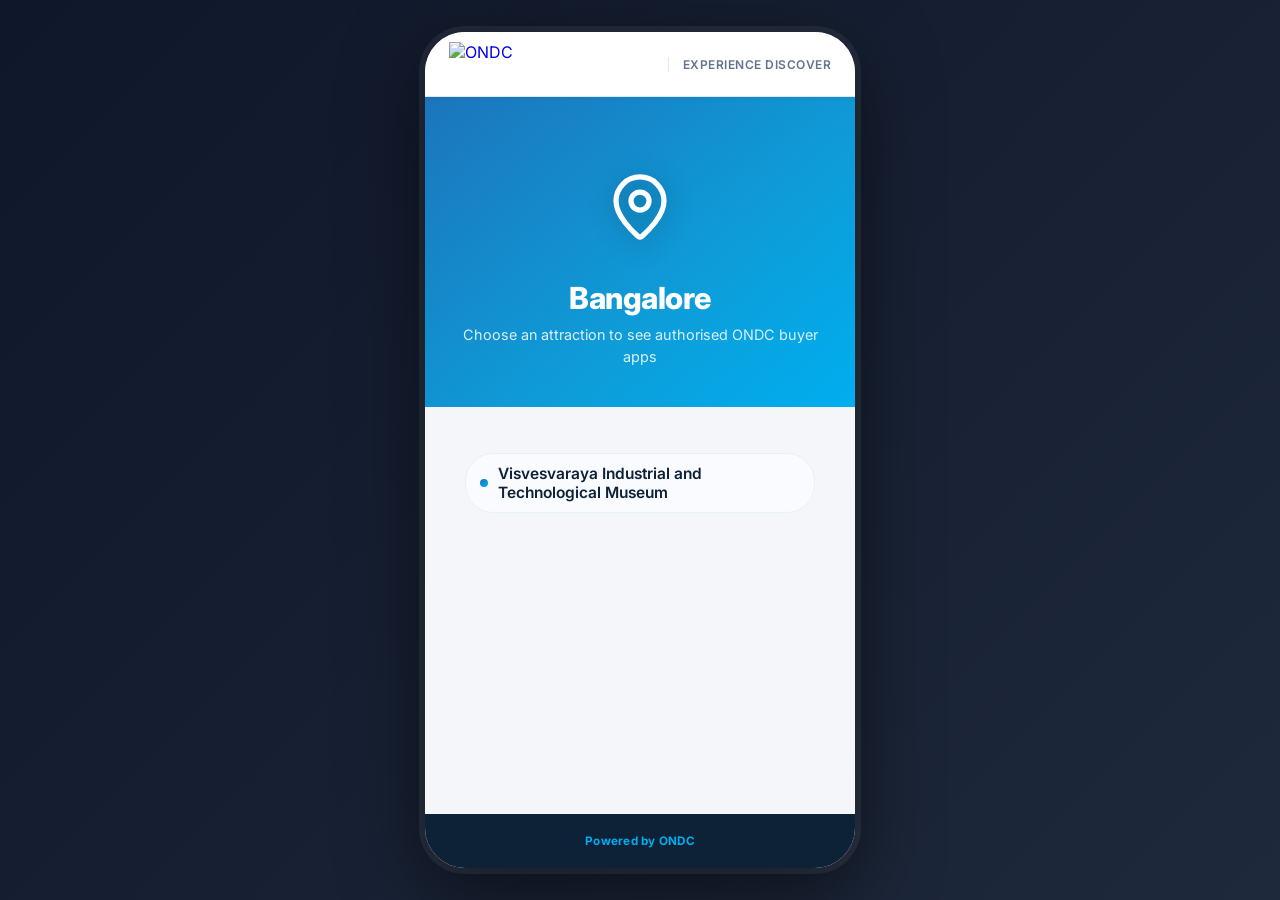
==== bangalore/index.html @ b92ad63c "Add ONDC Experience QR landing pages Static, JSON-driven site: city → experience → buyer-app pages, " ====
<!doctype html>
<html lang="en">
  <head>
    <meta charset="UTF-8" />
    <meta name="viewport" content="width=device-width, initial-scale=1.0" />
    <meta name="theme-color" content="#1c75bc" />
    <meta
      name="description"
      content="Discover ONDC buyer apps for top experiences and attractions in Bangalore."
    />
    <meta property="og:title" content="Experience Discover — Bangalore | ONDC" />
    <meta
      property="og:description"
      content="Discover ONDC buyer apps for top experiences and attractions in Bangalore."
    />
    <meta property="og:type" content="website" />
    <link rel="icon" type="image/svg+xml" href="/public/ondc-logo.svg" />
    <link rel="preconnect" href="https://fonts.googleapis.com" />
    <link rel="preconnect" href="https://fonts.gstatic.com" crossorigin />
    <link
      rel="stylesheet"
      href="https://fonts.googleapis.com/css2?family=Inter:wght@400;500;600;700;800&display=swap"
    />
    <link rel="stylesheet" href="/public/picker.css" />
    <title>Experience Discover — Bangalore | ONDC</title>

    <!-- Google tag (gtag.js) -->
    <script
      async
      src="https://www.googletagmanager.com/gtag/js?id=G-17W29WN58K"
    ></script>
    <script src="/public/app.js" defer></script>
  </head>

  <body data-city="bangalore">
    <div class="app-root">
      <div id="navbar-slot"></div>

      <!-- Hero header -->
      <header class="header">
        <div class="header-hero">
          <div class="header-logo" id="header-logo"></div>
          <div class="header-text">
            <h1 class="header-title" id="page-title">Bangalore Experiences</h1>
            <p class="header-subtitle">
              Choose an attraction to see authorised ONDC buyer apps
            </p>
          </div>
        </div>
      </header>

      <!-- Dynamic content, rendered from data/entities.json by public/app.js -->
      <main class="app-content" id="main-content">
        <div class="status-wrap">
          <p class="status-body">Loading experiences…</p>
        </div>
      </main>

      <div id="footer-slot"></div>
    </div>
  </body>
</html>
---- public/picker.css ----
*,
*::before,
*::after {
  box-sizing: border-box;
  margin: 0;
  padding: 0;
}

body {
  font-family: "Inter", -apple-system, BlinkMacSystemFont, "Segoe UI",
    system-ui, sans-serif;
  background: linear-gradient(135deg, #0f172a 0%, #1e293b 100%);
  color: #1e293b;
  min-height: 100dvh;
  display: flex;
  justify-content: center;
  align-items: flex-start;
  padding: 32px 16px;
  -webkit-font-smoothing: antialiased;
  -moz-osx-font-smoothing: grayscale;
  touch-action: manipulation;
  -webkit-tap-highlight-color: transparent;
}

/* ── Layout ── */
.app-root {
  width: 100%;
  max-width: 430px;
  min-height: calc(100dvh - 64px);
  background: #f4f6f9;
  border-radius: 40px;
  overflow: clip;
  box-shadow: 0 0 0 6px rgba(255, 255, 255, 0.06),
    0 24px 80px rgba(0, 0, 0, 0.55);
  display: flex;
  flex-direction: column;
}

/* ── Navbar ── */
.ondc-navbar {
  width: 100%;
  background: #fff;
  border-bottom: 1px solid #e2e8f0;
  box-shadow: 0 1px 6px rgba(0, 0, 0, 0.06);
  position: sticky;
  top: 0;
  z-index: 100;
}

.ondc-navbar-inner {
  max-width: 580px;
  margin: 0 auto;
  height: 64px;
  padding: 0 16px;
  display: flex;
  align-items: center;
  justify-content: space-between;
}

.ondc-logo {
  display: flex;
  align-items: center;
  text-decoration: none;
  flex-shrink: 0;
}

.ondc-logo-img {
  height: 44px;
  width: auto;
  display: block;
}

.ondc-navbar-product {
  font-size: 0.75rem;
  font-weight: 600;
  color: #64748b;
  letter-spacing: 0.04em;
  text-transform: uppercase;
  border-left: 1.5px solid #e2e8f0;
  padding-left: 14px;
}

/* ── Hero header ── */
.header {
  width: 100%;
  background: linear-gradient(
    140deg,
    #1c75bc 0%,
    #0e9cd8 60%,
    #00aeef 100%
  );
  padding: 20px 16px 20px;
  display: flex;
  justify-content: center;
}

.header-hero {
  max-width: 580px;
  width: 100%;
  display: flex;
  flex-direction: column;
  align-items: center;
  gap: 12px;
  text-align: center;
}

.header-logo {
  width: 108px;
  height: 108px;
  display: flex;
  align-items: center;
  justify-content: center;
}

.header-logo.has-photo {
  width: auto;
  height: 60px;
  max-width: 220px;
}

.experience-icon-svg {
  width: 60px;
  height: 60px;
  filter: drop-shadow(0 4px 12px rgba(0, 0, 0, 0.25));
  stroke: #fff;
}

.venue-photo {
  display: block;
  max-width: 100%;
  max-height: 100%;
  width: auto;
  height: auto;
  object-fit: contain;
  border-radius: 12px;
  border: 3px solid rgba(255, 255, 255, 0.55);
  box-shadow: 0 8px 24px rgba(0, 0, 0, 0.35);
}

.header-text {
  display: flex;
  flex-direction: column;
  gap: 8px;
}

.header-title {
  font-size: 1.65rem;
  font-weight: 800;
  letter-spacing: -0.5px;
  color: #fff;
  line-height: 1.15;
}

.header-subtitle {
  font-size: 0.9rem;
  color: rgba(255, 255, 255, 0.85);
  font-weight: 400;
  line-height: 1.5;
}

/* ── Main content area ── */
.app-content {
  flex: 1;
  display: flex;
  flex-direction: column;
  align-items: center;
  padding: 28px 16px calc(32px + env(safe-area-inset-bottom, 0px));
}

/* ── Seller / entity / city list ── */
.seller-list {
  list-style: none;
  padding: 10px 0;
  width: 100%;
  max-width: 350px;
  display: flex;
  flex-direction: column;
  gap: 12px;
}

.seller-item a {
  display: flex;
  align-items: center;
  padding: 10px 14px;
  min-height: 48px;
  border-radius: 28px;
  text-decoration: none;
  color: #0d2137;
  font-weight: 600;
  font-size: 0.97rem;
  border: 1.5px solid #e8f0f8;
  background: #fafbff;
  transition: background 0.15s, border-color 0.15s, box-shadow 0.15s,
    transform 0.1s;
}

.seller-item a:hover {
  background: #eef4ff;
  border-color: #bad3f5;
  box-shadow: 0 4px 16px rgba(28, 117, 188, 0.13);
  transform: translateY(-1px);
}

.seller-item a:active {
  transform: translateY(0);
  background: #deeaff;
}

.seller-name {
  display: flex;
  align-items: center;
  gap: 10px;
}

.seller-dot {
  width: 8px;
  height: 8px;
  border-radius: 50%;
  background: linear-gradient(135deg, #1c75bc, #00aeef);
  flex-shrink: 0;
}

/* ── Status (loading / error) ── */
.status-wrap {
  width: 100%;
  max-width: 320px;
  display: flex;
  flex-direction: column;
  align-items: center;
  gap: 8px;
  padding: 40px 16px;
  text-align: center;
}

.status-title {
  font-size: 1rem;
  font-weight: 700;
  color: #0d2137;
}

.status-body {
  font-size: 0.85rem;
  color: #6b7280;
  line-height: 1.6;
  white-space: pre-line;
}

/* ── Footer ── */
.app-footer {
  background: #0d2137;
  padding: 20px 16px calc(20px + env(safe-area-inset-bottom, 0px));
}

.app-footer-inner {
  max-width: 580px;
  margin: 0 auto;
  display: flex;
  align-items: center;
  justify-content: center;
  gap: 8px;
  font-size: 0.73rem;
  color: rgba(255, 255, 255, 0.5);
  letter-spacing: 0.025em;
  text-align: center;
}

.app-footer-brand {
  color: #00aeef;
  font-weight: 700;
  letter-spacing: 0.02em;
}

.app-footer-sep {
  color: rgba(255, 255, 255, 0.25);
}

/* ── Responsive ── */
@media (min-width: 640px) {
  .ondc-navbar-inner {
    padding: 0 24px;
  }

  .header {
    padding: 48px 24px 40px;
  }

  .header-logo {
    width: 144px;
    height: 124px;
  }

  .header-logo.has-photo {
    height: 72px;
    max-width: 260px;
  }

  .experience-icon-svg {
    width: 72px;
    height: 72px;
  }

  .header-title {
    font-size: 1.9rem;
  }

  .app-content {
    padding: 36px 24px 48px;
  }
}

@media (max-width: 480px) {
  body {
    padding: 0;
    background: #f4f6f9;
    display: block;
  }
  .app-root {
    max-width: 100%;
    min-height: 100dvh;
    border-radius: 0;
    box-shadow: none;
  }
}
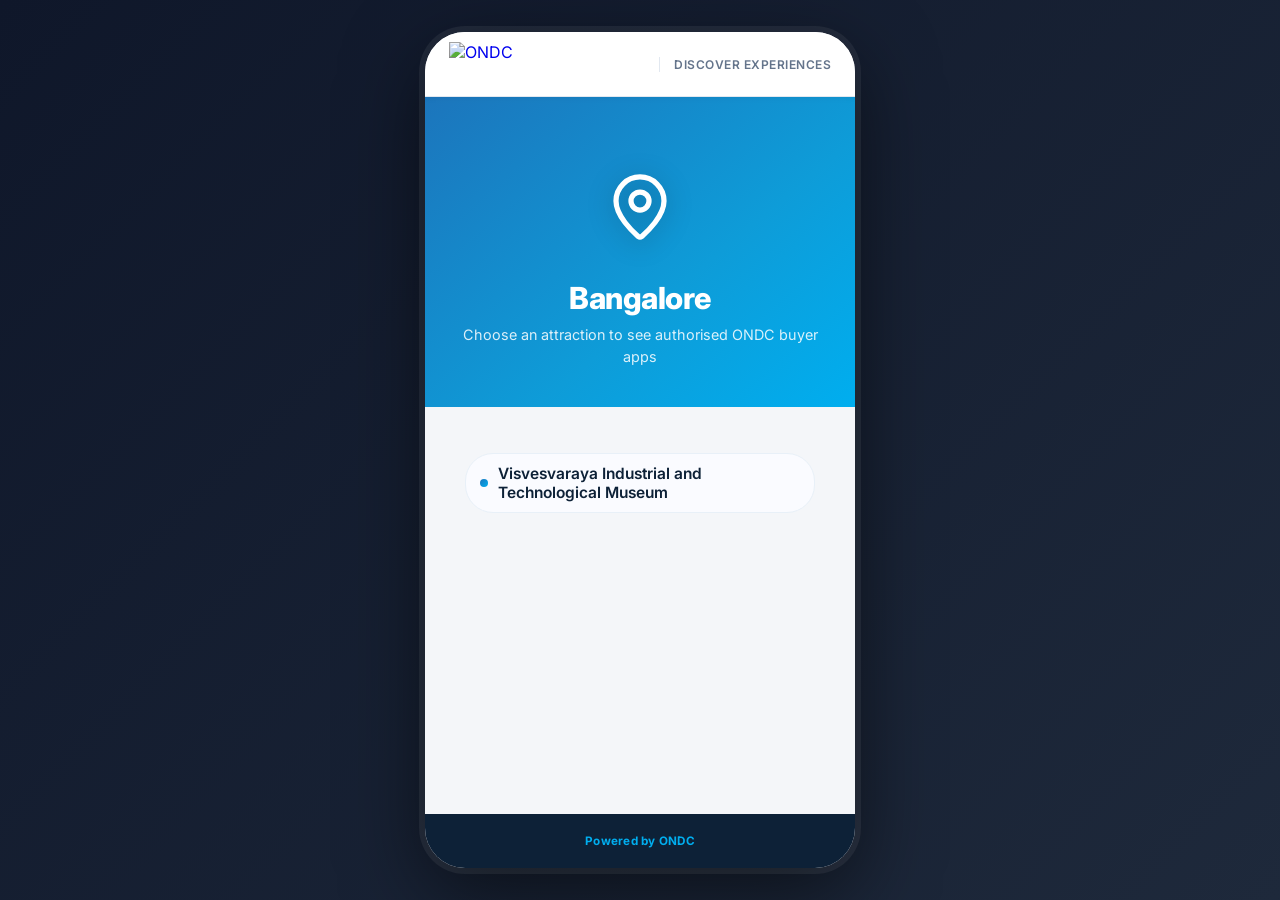
==== commit 7eca31d3: "Rebrand to "Discover Experiences" and switch favicon to PNG Renames "Experience Discover" branding t" ====
--- a/bangalore/index.html
+++ b/bangalore/index.html
@@ -1,4 +1,4 @@
-<!doctype html>
+<!DOCTYPE html>
 <html lang="en">
   <head>
     <meta charset="UTF-8" />
@@ -8,13 +8,16 @@
       name="description"
       content="Discover ONDC buyer apps for top experiences and attractions in Bangalore."
     />
-    <meta property="og:title" content="Experience Discover — Bangalore | ONDC" />
+    <meta
+      property="og:title"
+      content="Discover Experiences — Bangalore | ONDC"
+    />
     <meta
       property="og:description"
       content="Discover ONDC buyer apps for top experiences and attractions in Bangalore."
     />
     <meta property="og:type" content="website" />
-    <link rel="icon" type="image/svg+xml" href="/public/ondc-logo.svg" />
+    <link rel="icon" type="image/png" href="/public/assets/favicon.png" />
     <link rel="preconnect" href="https://fonts.googleapis.com" />
     <link rel="preconnect" href="https://fonts.gstatic.com" crossorigin />
     <link
@@ -22,7 +25,7 @@
       href="https://fonts.googleapis.com/css2?family=Inter:wght@400;500;600;700;800&display=swap"
     />
     <link rel="stylesheet" href="/public/picker.css" />
-    <title>Experience Discover — Bangalore | ONDC</title>
+    <title>Discover Experiences — Bangalore | ONDC</title>
 
     <!-- Google tag (gtag.js) -->
     <script
